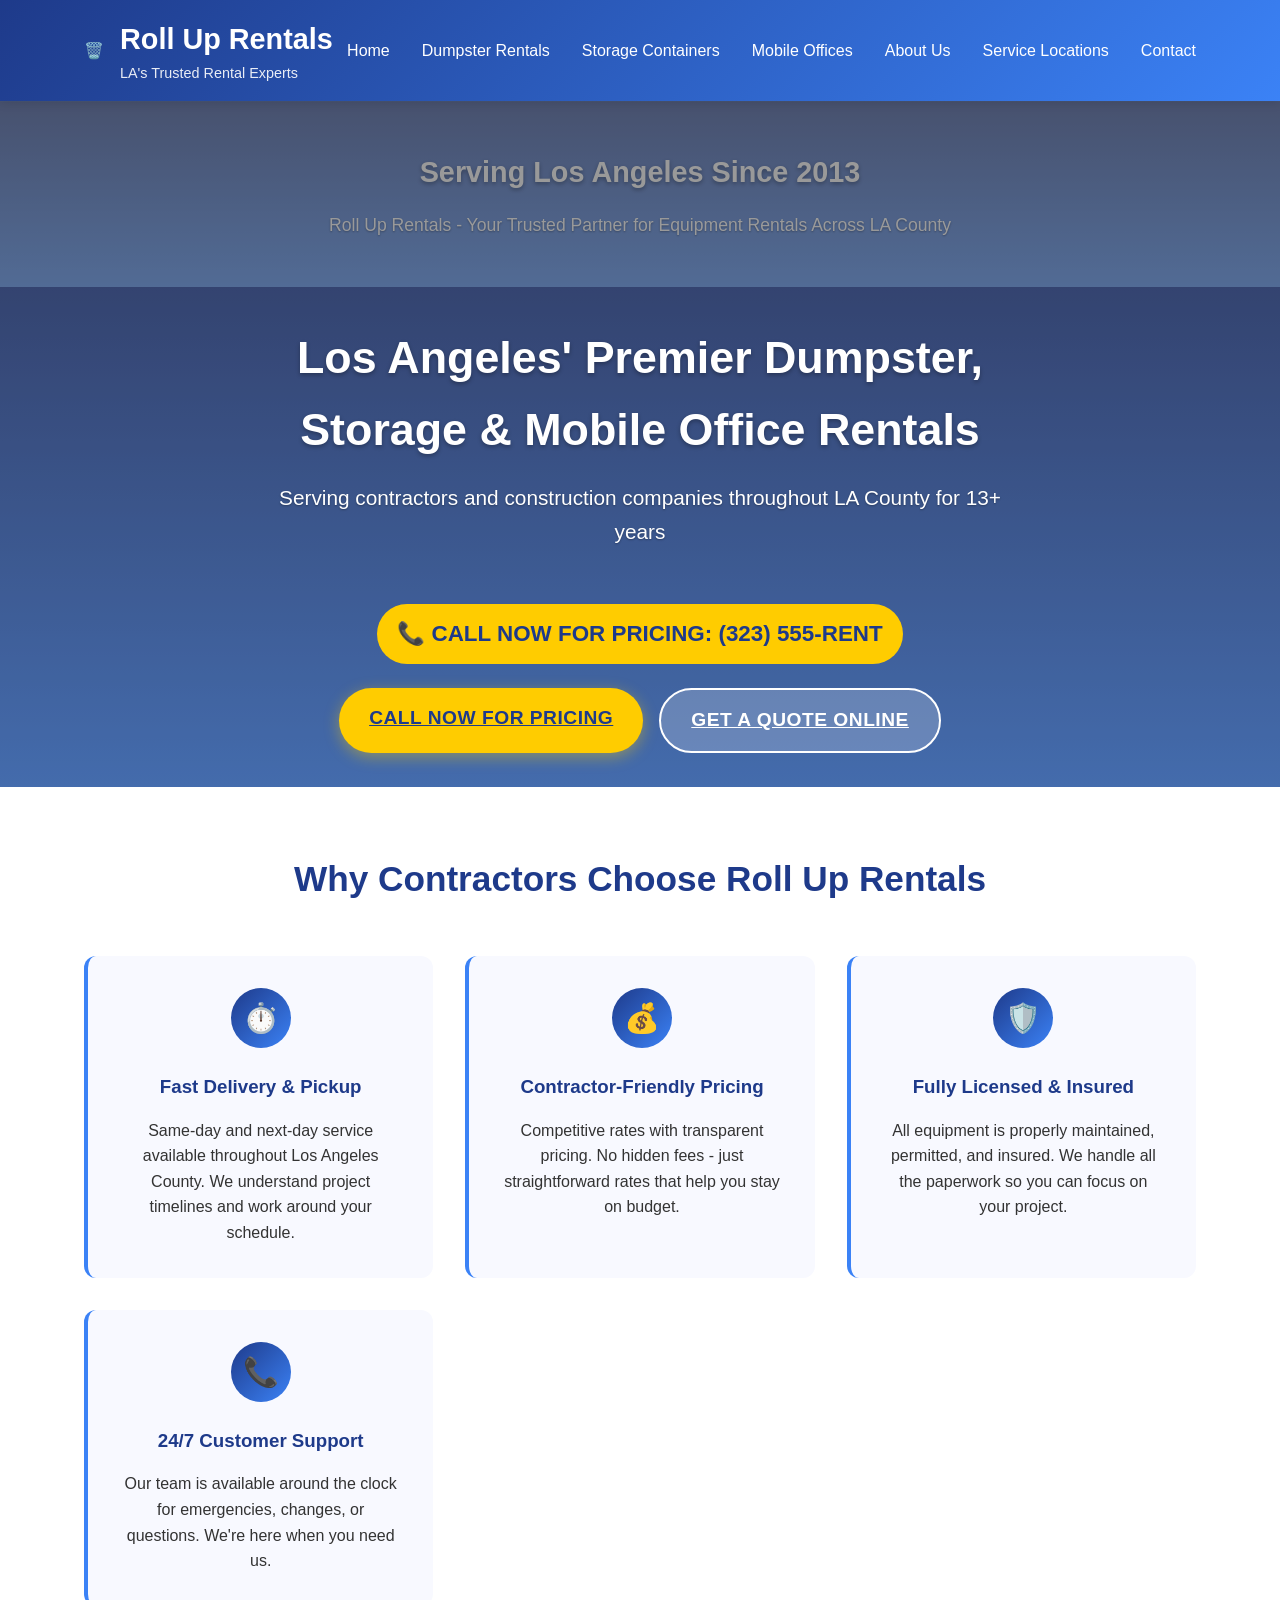
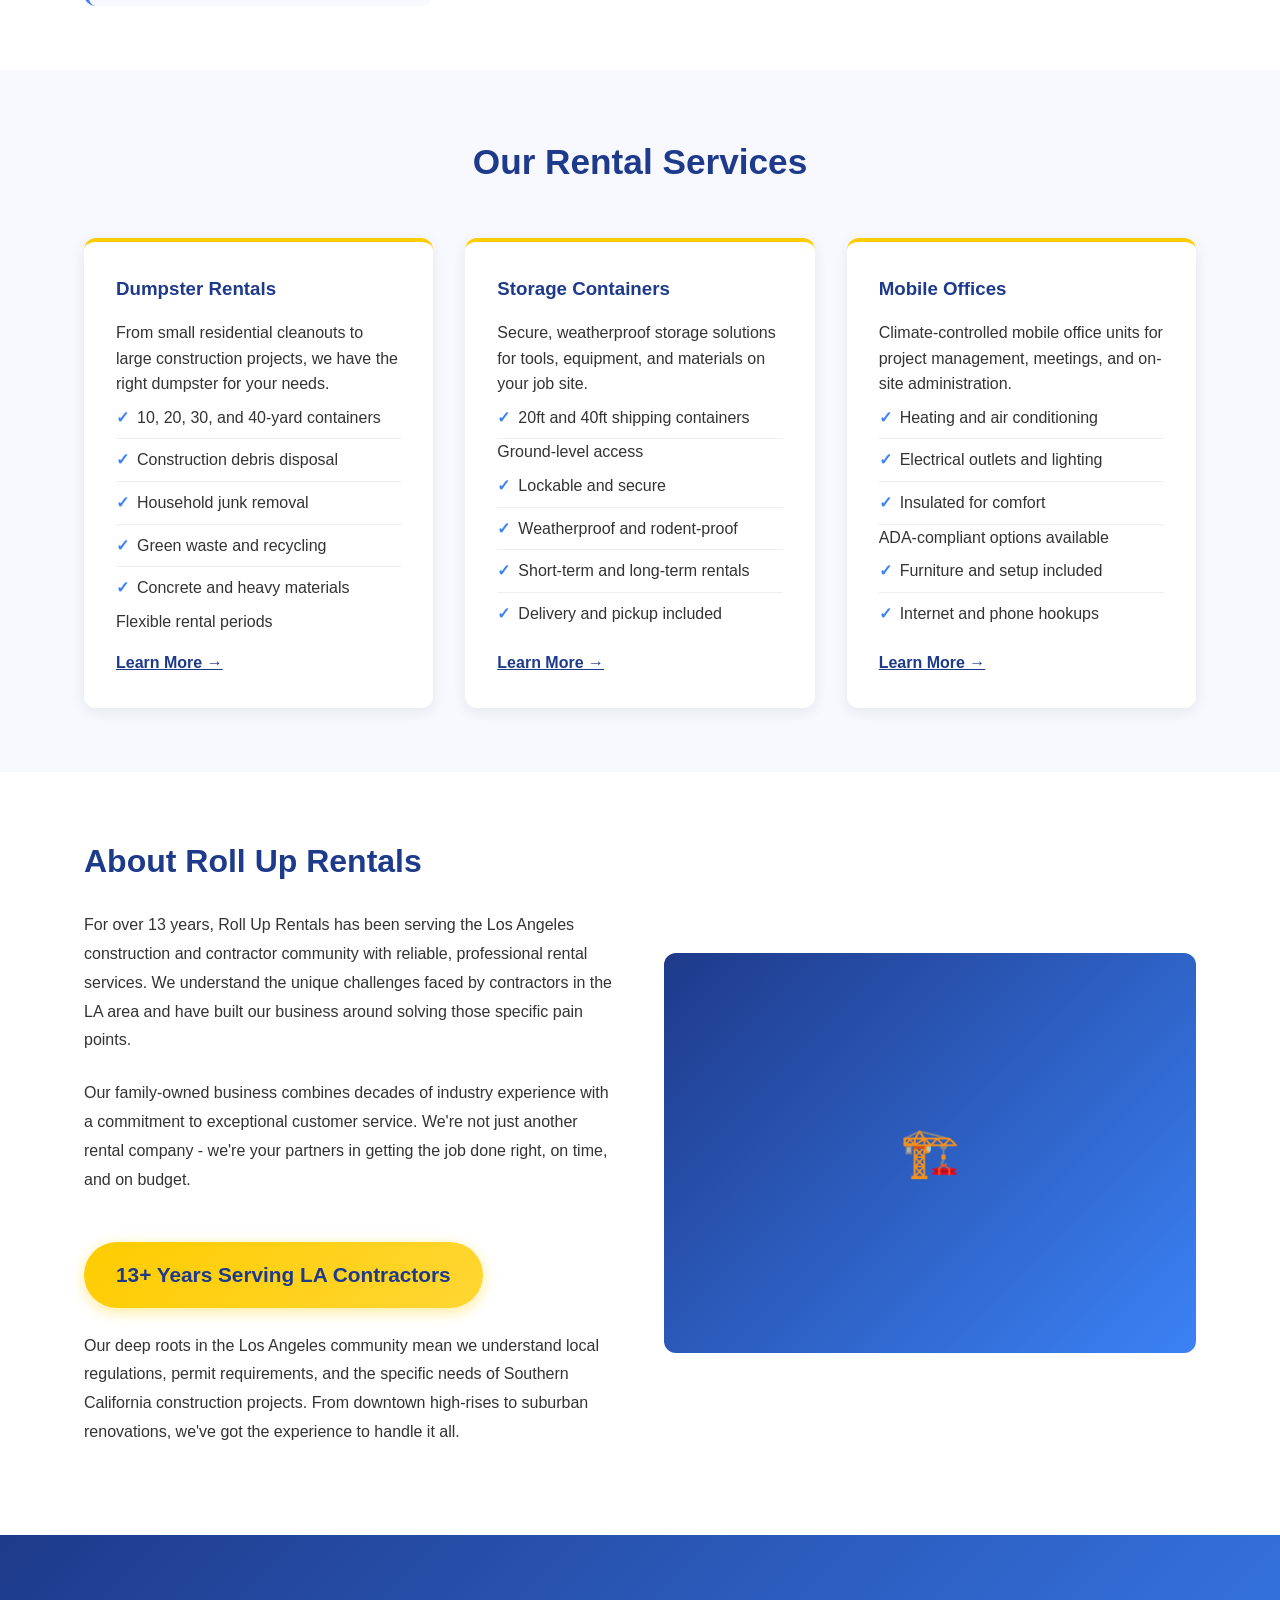
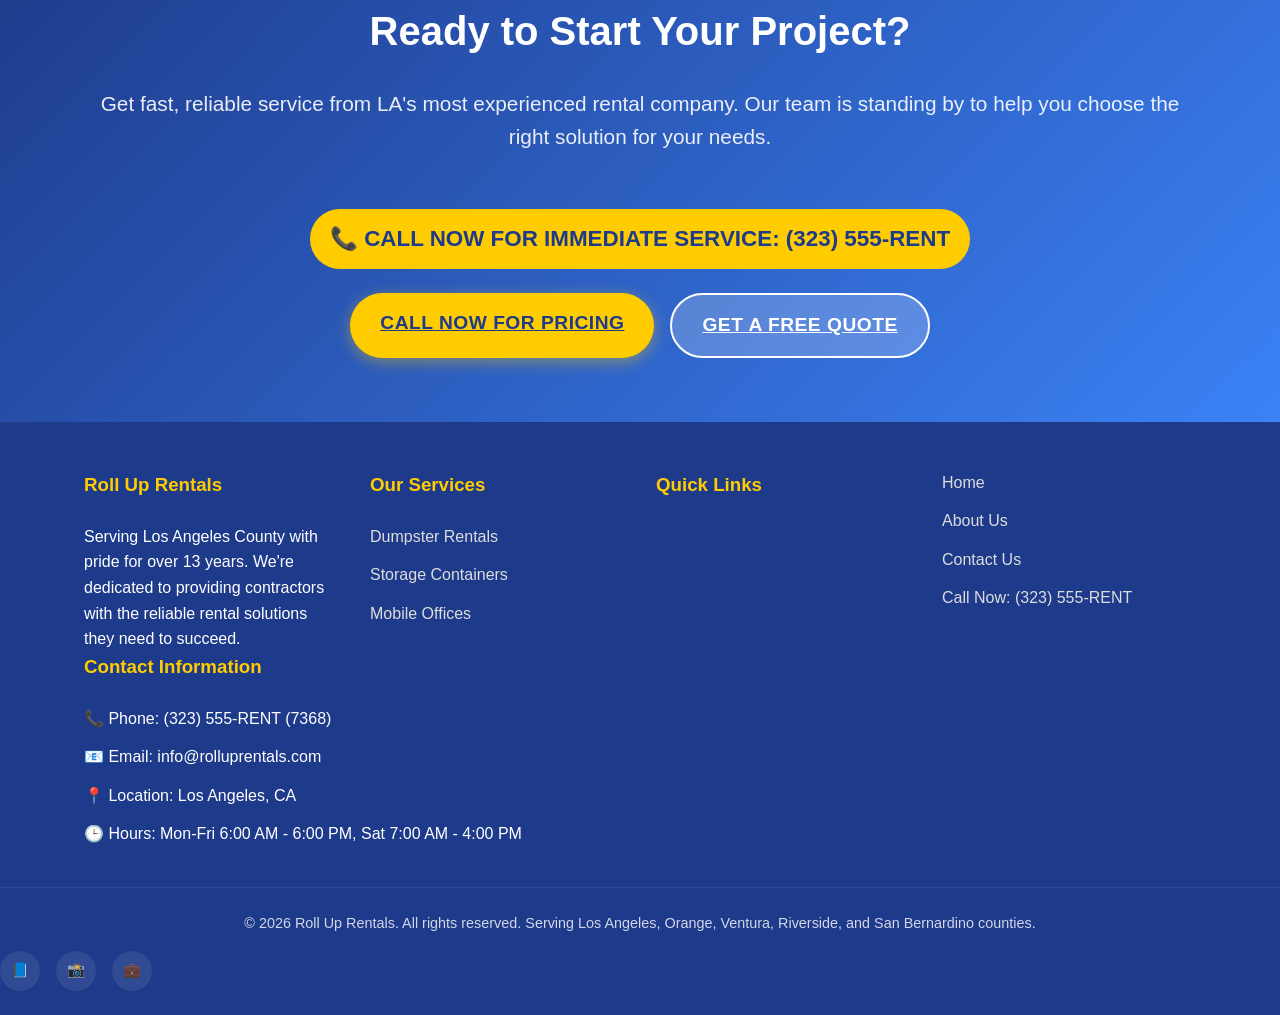
==== index.html @ 8c6d0e9c "Initial commit: Push all Roll Up Rentals website updates including dumpster sizes (3yd, 4yd, 6yd, 10" ====
<!DOCTYPE html>
<html lang="en">
<head>
    <meta charset="UTF-8">
    <meta name="viewport" content="width=device-width, initial-scale=1.0">
    <title>Roll Up Rentals - Dumpster, Storage & Mobile Office Rentals in LA</title>
    <meta name="description" content="Roll Up Rentals provides dumpster, storage container, and mobile office rentals throughout Los Angeles with 13+ years of experience. Serving Hollywood, Downtown LA, San Fernando Valley, West LA & South Bay.">
    <meta name="keywords" content="dumpster rental Los Angeles, storage container rental LA, mobile office rental Hollywood, scissor lift rental Downtown LA, equipment rental San Fernando Valley, West LA construction equipment, South Bay waste management, LA equipment rentals">
    <!-- JSON-LD Structured Data for Local SEO -->
    <script type="application/ld+json">
    {
      "@context": "https://schema.org",
      "@type": "LocalBusiness",
      "name": "Roll Up Rentals",
      "image": "https://example.com/logo.png",
      "@id": "https://rolluprentals.com",
      "url": "https://rolluprentals.com",
      "telephone": "1-800-RAPID-WASTE",
      "priceRange": "$$",
      "address": {
        "@type": "PostalAddress",
        "streetAddress": "Los Angeles Area",
        "addressLocality": "Los Angeles",
        "addressRegion": "CA",
        "postalCode": "90001",
        "addressCountry": "US"
      },
      "geo": {
        "@type": "GeoCoordinates",
        "latitude": 34.0522,
        "longitude": -118.2437
      },
      "openingHoursSpecification": [{
        "@type": "OpeningHoursSpecification",
        "dayOfWeek": [
          "Monday",
          "Tuesday",
          "Wednesday",
          "Thursday",
          "Friday"
        ],
        "opens": "06:00",
        "closes": "18:00"
      }],
      "servesArea": [
        "Hollywood",
        "Downtown Los Angeles",
        "San Fernando Valley",
        "West Los Angeles",
        "South Bay",
        "Los Angeles County"
      ],
      "department": [
        {
          "@type": "HomeAndConstructionBusiness",
          "name": "Roll Up Rentals Dumpster Rentals",
          "url": "https://rolluprentals.com/dumpster-rentals.html"
        },
        {
          "@type": "HomeAndConstructionBusiness",
          "name": "Roll Up Rentals Storage Containers",
          "url": "https://rolluprentals.com/storage-containers.html"
        },
        {
          "@type": "HomeAndConstructionBusiness",
          "name": "Roll Up Rentals Mobile Offices",
          "url": "https://rolluprentals.com/mobile-offices.html"
        }
      ]
    }
    </script>
    <style>
        * {
            margin: 0;
            padding: 0;
            box-sizing: border-box;
        }
        
        body {
            font-family: 'Segoe UI', Tahoma, Geneva, Verdana, sans-serif;
            line-height: 1.6;
            color: #333;
            background-color: #f9f9f9;
        }
        
        .container {
            width: 90%;
            max-width: 1200px;
            margin: 0 auto;
            padding: 0 20px;
        }
        
        header {
            background: linear-gradient(135deg, #1e3a8a 0%, #3b82f6 100%);
            color: white;
            padding: 1rem 0;
            position: sticky;
            top: 0;
            z-index: 1000;
            box-shadow: 0 2px 10px rgba(0,0,0,0.1);
        }
        
        header .logo {
            display: flex;
            align-items: center;
            gap: 1rem;
        }
        
        header .logo h1 {
            font-size: 1.8rem;
            font-weight: bold;
        }
        
        header .logo p {
            font-size: 0.9rem;
            opacity: 0.9;
        }
        
        /* Los Angeles Skyline Banner */
        .la-banner {
            background: linear-gradient(rgba(30, 58, 138, 0.6), rgba(59, 130, 246, 0.6)),
                      url('https://images.unsplash.com/photo-1449824913935-5d608d6450e3?auto=format&fit=crop&w=1600&q=80');
            background-size: cover;
            background-position: center;
            text-align: center;
            padding: 3rem 0;
            color: white;
            position: relative;
        }
        
        .la-banner::after {
            content: '';
            position: absolute;
            top: 0;
            left: 0;
            right: 0;
            bottom: 0;
            background: rgba(0, 0, 0, 0.4);
        }
        
        .la-banner-content {
            position: relative;
            z-index: 10;
        }
        
        .la-banner h2 {
            font-size: 1.8rem;
            margin-bottom: 1rem;
            text-shadow: 0 2px 4px rgba(0,0,0,0.3);
        }
        
        .la-banner p {
            font-size: 1.1rem;
            max-width: 800px;
            margin-left: auto;
            margin-right: auto;
            text-shadow: 0 1px 2px rgba(0,0,0,0.3);
        }
        
        .hero {
            background: linear-gradient(rgba(30, 58, 138, 0.8), rgba(59, 130, 246, 0.8)); 
                      /* url('https://images.unsplash.com/photo-1581578731548-c64695cc6952?auto=format&fit=crop&w=1600&q=80') */;
            background-size: cover;
            background-position: center;
            height: 500px;
            display: flex;
            align-items: center;
            color: white;
            text-align: center;
            position: relative;
        }
        
        .hero::after {
            content: '';
            position: absolute;
            top: 0;
            left: 0;
            right: 0;
            bottom: 0;
            background: rgba(0, 0, 0, 0.3);
        }
        
        .hero-content {
            position: relative;
            z-index: 10;
            max-width: 800px;
        }
        
        .hero h2 {
            font-size: 2.8rem;
            margin-bottom: 1rem;
            text-shadow: 0 2px 4px rgba(0,0,0,0.3);
        }
        
        .hero p {
            font-size: 1.3rem;
            margin-bottom: 2rem;
            text-shadow: 0 1px 2px rgba(0,0,0,0.3);
        }
        
        .cta-buttons {
            display: flex;
            gap: 1rem;
            justify-content: center;
            flex-wrap: wrap;
        }
        
        .btn-primary, .btn-secondary {
            padding: 15px 30px;
            font-size: 1.2rem;
            font-weight: bold;
            border: none;
            border-radius: 50px;
            cursor: pointer;
            transition: all 0.3s ease;
            text-transform: uppercase;
            letter-spacing: 0.5px;
        }
        
        .btn-primary {
            background: #ffcc00;
            color: #1e3a8a;
            box-shadow: 0 4px 15px rgba(255, 204, 0, 0.4);
        }
        
        .btn-secondary {
            background: rgba(255, 255, 255, 0.2);
            color: white;
            border: 2px solid white;
        }
        
        .btn-primary:hover {
            transform: translateY(-3px);
            box-shadow: 0 6px 20px rgba(255, 204, 0, 0.6);
            background: #ffd633;
        }
        
        .btn-secondary:hover {
            background: rgba(255, 255, 255, 0.3);
            transform: translateY(-3px);
        }
        
        .phone-highlight {
            display: block;
            background: #ffcc00;
            color: #1e3a8a;
            padding: 12px 20px;
            font-size: 1.4rem;
            font-weight: bold;
            border-radius: 30px;
            margin: 1.5rem 0;
            display: inline-block;
            animation: pulse 2s infinite;
        }
        
        @keyframes pulse {
            0% { transform: scale(1); }
            50% { transform: scale(1.05); }
            100% { transform: scale(1); }
        }
        
        .features {
            padding: 4rem 0;
            background: white;
        }
        
        .features h2 {
            text-align: center;
            margin-bottom: 3rem;
            color: #1e3a8a;
            font-size: 2.2rem;
        }
        
        .features-grid {
            display: grid;
            grid-template-columns: repeat(auto-fit, minmax(280px, 1fr));
            gap: 2rem;
        }
        
        .feature-card {
            background: #f8f9ff;
            padding: 2rem;
            border-radius: 12px;
            text-align: center;
            transition: transform 0.3s ease, box-shadow 0.3s ease;
            border-left: 4px solid #3b82f6;
        }
        
        .feature-card:hover {
            transform: translateY(-5px);
            box-shadow: 0 10px 25px rgba(0,0,0,0.1);
        }
        
        .feature-icon {
            width: 60px;
            height: 60px;
            background: linear-gradient(135deg, #1e3a8a, #3b82f6);
            border-radius: 50%;
            display: flex;
            align-items: center;
            justify-content: center;
            margin: 0 auto 1.5rem;
            font-size: 1.8rem;
            color: white;
        }
        
        .feature-card h3 {
            margin-bottom: 1rem;
            color: #1e3a8a;
        }
        
        .services {
            padding: 4rem 0;
            background: #f8f9ff;
        }
        
        .services h2 {
            text-align: center;
            margin-bottom: 3rem;
            color: #1e3a8a;
            font-size: 2.2rem;
        }
        
        .services-grid {
            display: grid;
            grid-template-columns: repeat(auto-fit, minmax(300px, 1fr));
            gap: 2rem;
        }
        
        .service-card {
            background: white;
            padding: 2rem;
            border-radius: 12px;
            box-shadow: 0 4px 15px rgba(0,0,0,0.08);
            transition: transform 0.3s ease, box-shadow 0.3s ease;
            border-top: 4px solid #ffcc00;
        }
        
        .service-card:hover {
            transform: translateY(-5px);
            box-shadow: 0 8px 25px rgba(0,0,0,0.15);
        }
        
        .service-card h3 {
            color: #1e3a8a;
            margin-bottom: 1rem;
        }
        
        .service-card ul {
            list-style: none;
        }
        
        .service-card li {
            padding: 0.5rem 0;
            border-bottom: 1px solid #eee;
            display: flex;
            align-items: center;
            gap: 0.5rem;
        }
        
        .service-card li:last-child {
            border-bottom: none;
        }
        
        .service-card li::before {
            content: "✓";
            color: #3b82f6;
            font-weight: bold;
        }
        
        .about {
            padding: 4rem 0;
            background: white;
        }
        
        .about-content {
            display: grid;
            grid-template-columns: 1fr 1fr;
            gap: 3rem;
            align-items: center;
        }
        
        .about-text h2 {
            color: #1e3a8a;
            margin-bottom: 1.5rem;
            font-size: 2rem;
        }
        
        .about-text p {
            margin-bottom: 1.5rem;
            line-height: 1.8;
        }
        
        .experience-badge {
            background: linear-gradient(135deg, #ffcc00, #ffd633);
            color: #1e3a8a;
            padding: 1rem 2rem;
            border-radius: 50px;
            display: inline-block;
            font-weight: bold;
            font-size: 1.3rem;
            box-shadow: 0 4px 15px rgba(255, 204, 0, 0.4);
            margin: 1.5rem 0;
        }
        
        .cta-section {
            text-align: center;
            padding: 4rem 0;
            background: linear-gradient(135deg, #1e3a8a 0%, #3b82f6 100%);
            color: white;
        }
        
        .cta-section h2 {
            font-size: 2.5rem;
            margin-bottom: 1.5rem;
        }
        
        .cta-section p {
            font-size: 1.3rem;
            margin-bottom: 2rem;
            opacity: 0.9;
        }
        
        .footer {
            background: #1e3a8a;
            color: white;
            padding: 3rem 0 1.5rem;
        }
        
        .footer-content {
            display: grid;
            grid-template-columns: repeat(auto-fit, minmax(250px, 1fr));
            gap: 2rem;
        }
        
        .footer h3 {
            margin-bottom: 1.5rem;
            color: #ffcc00;
        }
        
        .footer ul {
            list-style: none;
        }
        
        .footer li {
            margin-bottom: 0.8rem;
        }
        
        .footer a {
            color: #ddd;
            text-decoration: none;
            transition: color 0.3s ease;
        }
        
        .footer a:hover {
            color: white;
        }
        
        .footer-bottom {
            text-align: center;
            margin-top: 2.5rem;
            padding-top: 1.5rem;
            border-top: 1px solid rgba(255,255,255,0.1);
            font-size: 0.9rem;
            opacity: 0.8;
        }
        
        .social-links {
            display: flex;
            gap: 1rem;
            margin-top: 1rem;
        }
        
        .social-links a {
            width: 40px;
            height: 40px;
            border-radius: 50%;
            background: rgba(255,255,255,0.1);
            display: flex;
            align-items: center;
            justify-content: center;
            color: white;
            transition: all 0.3s ease;
        }
        
        .social-links a:hover {
            background: rgba(255,255,255,0.2);
            transform: translateY(-3px);
        }
        
        @media (max-width: 768px) {
            .hero h2 {
                font-size: 2.2rem;
            }
            
            .hero p {
                font-size: 1.1rem;
            }
            
            .about-content {
                grid-template-columns: 1fr;
            }
            
            .hero {
                height: 400px;
            }
            
            nav ul {
                flex-direction: column;
                gap: 1rem;
            }
            
            .la-banner {
                padding: 2rem 0;
            }
            
            .la-banner h2 {
                font-size: 1.5rem;
            }
            
            .la-banner p {
                font-size: 1rem;
            }
        }
        
        nav {
            display: flex;
            justify-content: space-between;
            align-items: center;
        }
        
        nav ul {
            display: flex;
            gap: 2rem;
            list-style: none;
        }
        
        nav a {
            color: white;
            text-decoration: none;
            font-weight: 500;
            transition: opacity 0.3s ease;
        }
        
        nav a:hover {
            opacity: 0.8;
        }
        
        .mobile-menu-toggle {
            display: none;
            background: none;
            border: none;
            color: white;
            font-size: 1.5rem;
            cursor: pointer;
        }
        
        @media (max-width: 768px) {
            .mobile-menu-toggle {
                display: block;
            }
            
            nav ul {
                position: fixed;
                top: 70px;
                right: -100%;
                background: rgba(30, 58, 138, 0.95);
                width: 80%;
                max-width: 300px;
                height: calc(100vh - 70px);
                flex-direction: column;
                padding: 2rem;
                transition: right 0.3s ease;
                z-index: 999;
            }
            
            nav ul.active {
                right: 0;
            }
        }
    </style>
</head>
<body>
    <header>
        <div class="container">
            <nav>
                <div class="logo">
                    <div>🗑️</div>
                    <div>
                        <h1>Roll Up Rentals</h1>
                        <p>LA's Trusted Rental Experts</p>
                    </div>
                </div>
                <button class="mobile-menu-toggle" aria-label="Toggle menu">☰</button>
                <ul>
                    <li><a href="index.html">Home</a></li>
                    <li><a href="dumpster-rentals.html">Dumpster Rentals</a></li>
                    <li><a href="storage-containers.html">Storage Containers</a></li>
                    <li><a href="mobile-offices.html">Mobile Offices</a></li>
                    <li><a href="about.html">About Us</a></li
                    <li><a href="service-locations.html">Service Locations</a></li>
                    <li><a href="contact.html">Contact</a></li>
                </ul>
            </nav>
        </div>
    </header>

    <!-- Los Angeles Skyline Banner -->
    <section class="la-banner">
        <div class="banner-content">
            <h2>Serving Los Angeles Since 2013</h2>
            <p>Roll Up Rentals - Your Trusted Partner for Equipment Rentals Across LA County</p>
        </div>
    </section>

    <section class="hero">
        <div class="hero-content container">
            <h2>Los Angeles' Premier Dumpster, Storage & Mobile Office Rentals</h2>
            <p>Serving contractors and construction companies throughout LA County for 13+ years</p>
            <div class="phone-highlight">📞 CALL NOW FOR PRICING: (323) 555-RENT</div>
            <div class="cta-buttons">
                <a href="tel:+13235557368" class="btn-primary">CALL NOW FOR PRICING</a>
                <a href="contact.html" class="btn-secondary">GET A QUOTE ONLINE</a>
            </div>
        </div>
    </section>

    <section class="features">
        <div class="container">
            <h2>Why Contractors Choose Roll Up Rentals</h2>
            <div class="features-grid">
                <div class="feature-card">
                    <div class="feature-icon">⏱️</div>
                    <h3>Fast Delivery & Pickup</h3>
                    <p>Same-day and next-day service available throughout Los Angeles County. We understand project timelines and work around your schedule.</p>
                </div>
                <div class="feature-card">
                    <div class="feature-icon">💰</div>
                    <h3>Contractor-Friendly Pricing</h3>
                    <p>Competitive rates with transparent pricing. No hidden fees - just straightforward rates that help you stay on budget.</p>
                </div>
                <div class="feature-card">
                    <div class="feature-icon">🛡️</div>
                    <h3>Fully Licensed & Insured</h3>
                    <p>All equipment is properly maintained, permitted, and insured. We handle all the paperwork so you can focus on your project.</p>
                </div>
                <div class="feature-card">
                    <div class="feature-icon">📞</div>
                    <h3>24/7 Customer Support</h3>
                    <p>Our team is available around the clock for emergencies, changes, or questions. We're here when you need us.</p>
                </div>
            </div>
        </div>
    </section>

    <section class="services">
        <div class="container">
            <h2>Our Rental Services</h2>
            <div class="services-grid">
                <div class="service-card">
                    <h3>Dumpster Rentals</h3>
                    <p>From small residential cleanouts to large construction projects, we have the right dumpster for your needs.</p>
                    <ul>
                        <li>10, 20, 30, and 40-yard containers</li>
                        <li>Construction debris disposal</li>
                        <li>Household junk removal</li>
                        <li>Green waste and recycling</li>
                        <li>Concrete and heavy materials</li
                        <li>Flexible rental periods</li>
                    </ul>
                    <a href="dumpster-rentals.html" style="display:inline-block; margin-top:1rem; color:#1e3a8a; font-weight:bold;">Learn More →</a>
                </div>
                
                <div class="service-card">
                    <h3>Storage Containers</h3>
                    <p>Secure, weatherproof storage solutions for tools, equipment, and materials on your job site.</p>
                    <ul>
                        <li>20ft and 40ft shipping containers</li
                        <li>Ground-level access</li>
                        <li>Lockable and secure</li>
                        <li>Weatherproof and rodent-proof</li>
                        <li>Short-term and long-term rentals</li>
                        <li>Delivery and pickup included</li>
                    </ul>
                    <a href="storage-containers.html" style="display:inline-block; margin-top:1rem; color:#1e3a8a; font-weight:bold;">Learn More →</a>
                </div>
                
                <div class="service-card">
                    <h3>Mobile Offices</h3>
                    <p>Climate-controlled mobile office units for project management, meetings, and on-site administration.</p>
                    <ul>
                        <li>Heating and air conditioning</li>
                        <li>Electrical outlets and lighting</li>
                        <li>Insulated for comfort</li
                        <li>ADA-compliant options available</li>
                        <li>Furniture and setup included</li>
                        <li>Internet and phone hookups</li>
                    </ul>
                    <a href="mobile-offices.html" style="display:inline-block; margin-top:1rem; color:#1e3a8a; font-weight:bold;">Learn More →</a>
                </div>
            </div>
        </div>
    </section>

    <section class="about">
        <div class="container">
            <div class="about-content">
                <div class="about-text">
                    <h2>About Roll Up Rentals</h2>
                    <p>For over 13 years, Roll Up Rentals has been serving the Los Angeles construction and contractor community with reliable, professional rental services. We understand the unique challenges faced by contractors in the LA area and have built our business around solving those specific pain points.</p>
                    <p>Our family-owned business combines decades of industry experience with a commitment to exceptional customer service. We're not just another rental company - we're your partners in getting the job done right, on time, and on budget.</p>
                    <div class="experience-badge">13+ Years Serving LA Contractors</div>
                    <p>Our deep roots in the Los Angeles community mean we understand local regulations, permit requirements, and the specific needs of Southern California construction projects. From downtown high-rises to suburban renovations, we've got the experience to handle it all.</p>
                </div>
                <div class="about-image">
                    <div style="height: 400px; background: linear-gradient(135deg, #1e3a8a, #3b82f6); border-radius: 12px; display: flex; align-items: center; justify-content: center; color: white; font-size: 3rem;">
                        🏗️
                    </div>
                </div>
            </div>
        </div>
    </section>

    <section class="cta-section">
        <div class="container">
            <h2>Ready to Start Your Project?</h2>
            <p>Get fast, reliable service from LA's most experienced rental company. Our team is standing by to help you choose the right solution for your needs.</p>
            <div class="phone-highlight">📞 CALL NOW FOR IMMEDIATE SERVICE: (323) 555-RENT</div>
            <div class="cta-buttons">
                <a href="tel:+13235557368" class="btn-primary">CALL NOW FOR PRICING</a>
                <a href="contact.html" class="btn-secondary">GET A FREE QUOTE</a>
            </div>
        </div>
    </section>

    <footer class="footer">
        <div class="container">
            <div class="footer-content">
                <div>
                    <h3>Roll Up Rentals</h3>
                    <p>Serving Los Angeles County with pride for over 13 years. We're dedicated to providing contractors with the reliable rental solutions they need to succeed.</p>
                </div>
                <div>
                    <h3>Our Services</h3>
                    <ul>
                        <li><a href="dumpster-rentals.html">Dumpster Rentals</a></li>
                        <li><a href="storage-containers.html">Storage Containers</a></li>
                        <li><a href="mobile-offices.html">Mobile Offices</a></li>
                    </ul>
                </div
                <div>
                    <h3>Quick Links</h3>
                    <ul>
                        <li><a href="index.html">Home</a></li>
                        <li><a href="about.html">About Us</a></li>
                        <li><a href="contact.html">Contact Us</a></li>
                        <li><a href="tel:+13235557368">Call Now: (323) 555-RENT</a></li>
                    </ul>
                </div>
                <div>
                    <h3>Contact Information</h3>
                    <ul>
                        <li>📞 Phone: (323) 555-RENT (7368)</li>
                        <li>📧 Email: info@rolluprentals.com</li>
                        <li>📍 Location: Los Angeles, CA</li>
                        <li>🕒 Hours: Mon-Fri 6:00 AM - 6:00 PM, Sat 7:00 AM - 4:00 PM</li>
                    </ul>
                </div>
            </div>
            <div class="footer-bottom">
                <p>&copy; 2026 Roll Up Rentals. All rights reserved. Serving Los Angeles, Orange, Ventura, Riverside, and San Bernardino counties.</p>
                <div class="social-links">
                    <a href="#" aria-label="Facebook">📘</a>
                    <a href="#" aria-label="Instagram">📸</a>
                    <a href="#" aria-label="LinkedIn">💼</a>
                </div>
            </div>
        </div>
    </footer>

    <script>
        document.addEventListener('DOMContentLoaded', function() {
            const mobileToggle = document.querySelector('.mobile-menu-toggle');
            const navMenu = document.querySelector('nav ul');
            
            mobileToggle.addEventListener('click', function() {
                navMenu.classList.toggle('active');
            });
            
            // Close mobile menu when clicking outside
            document.addEventListener('click', function(e) {
                if (!mobileToggle.contains(e.target) && !navMenu.contains(e.target)) {
                    navMenu.classList.remove('active');
                }
            });
        });
    </script>
</body>
</html>
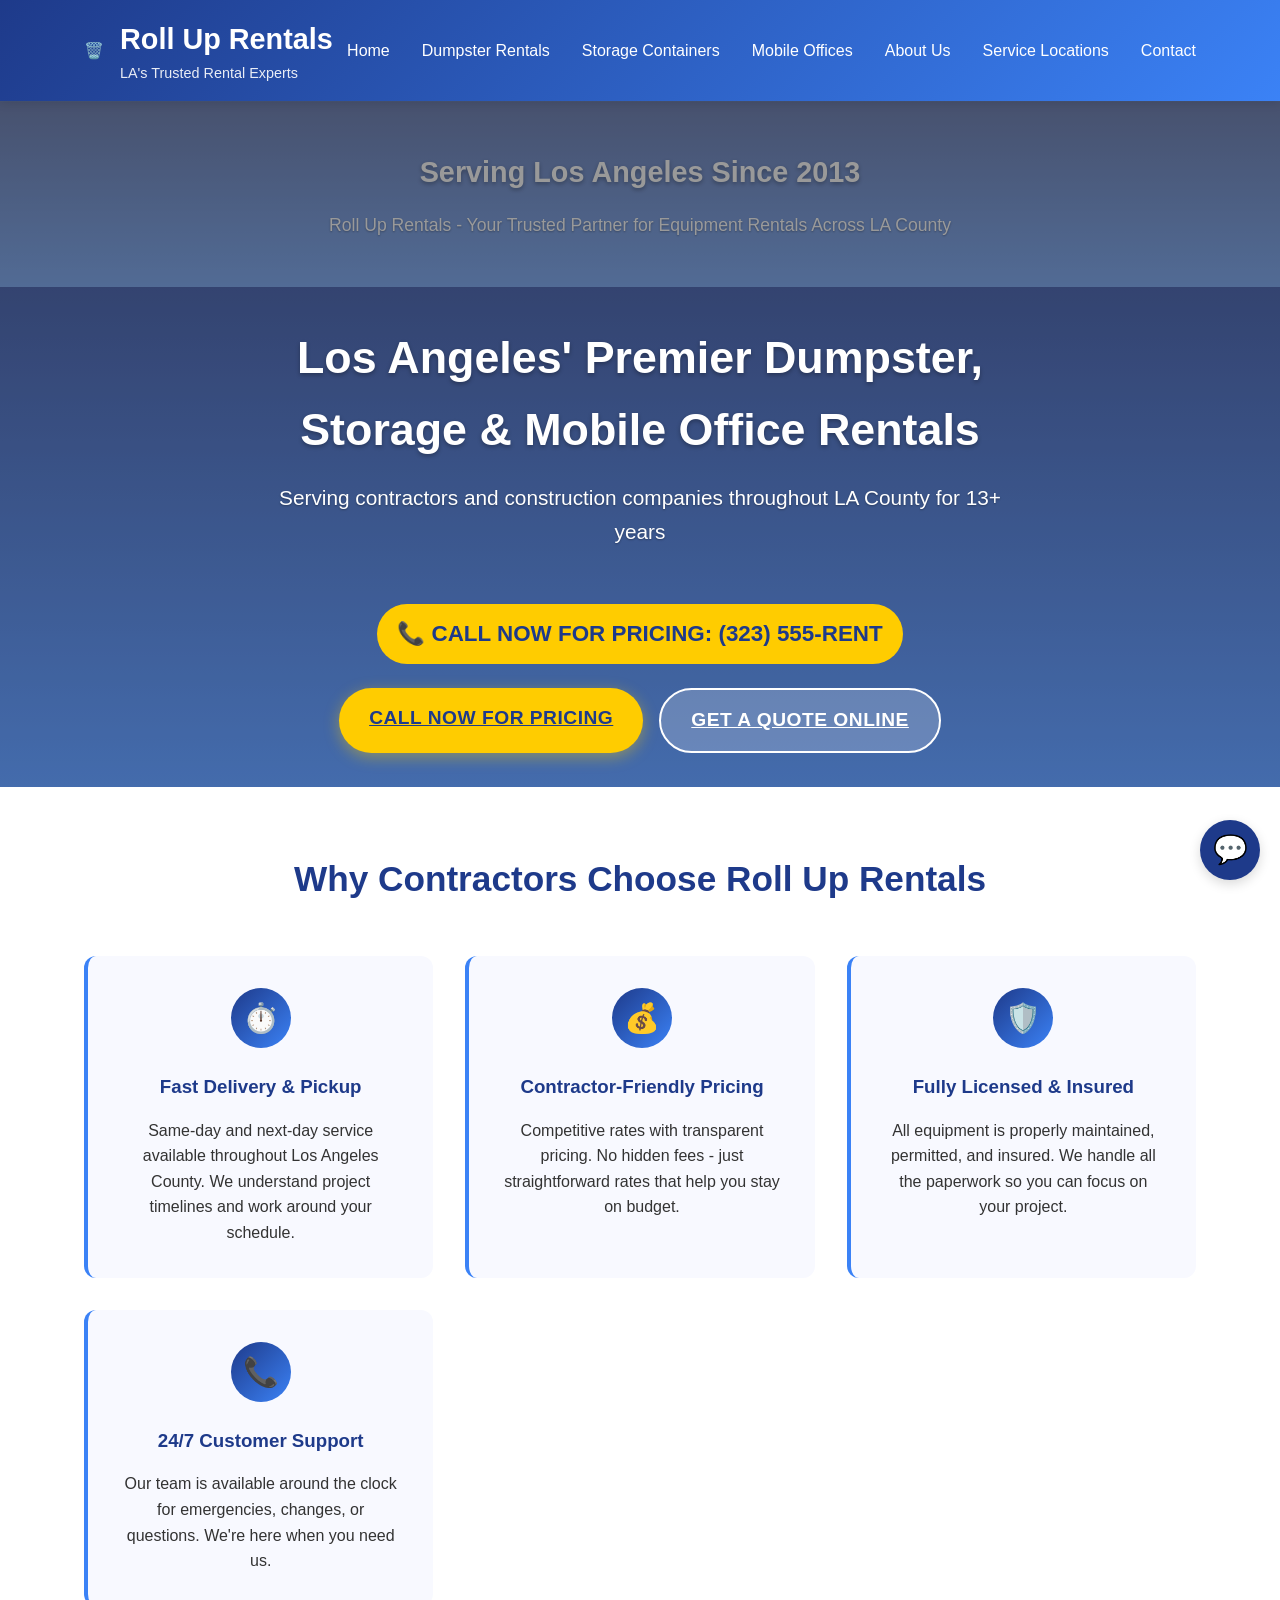
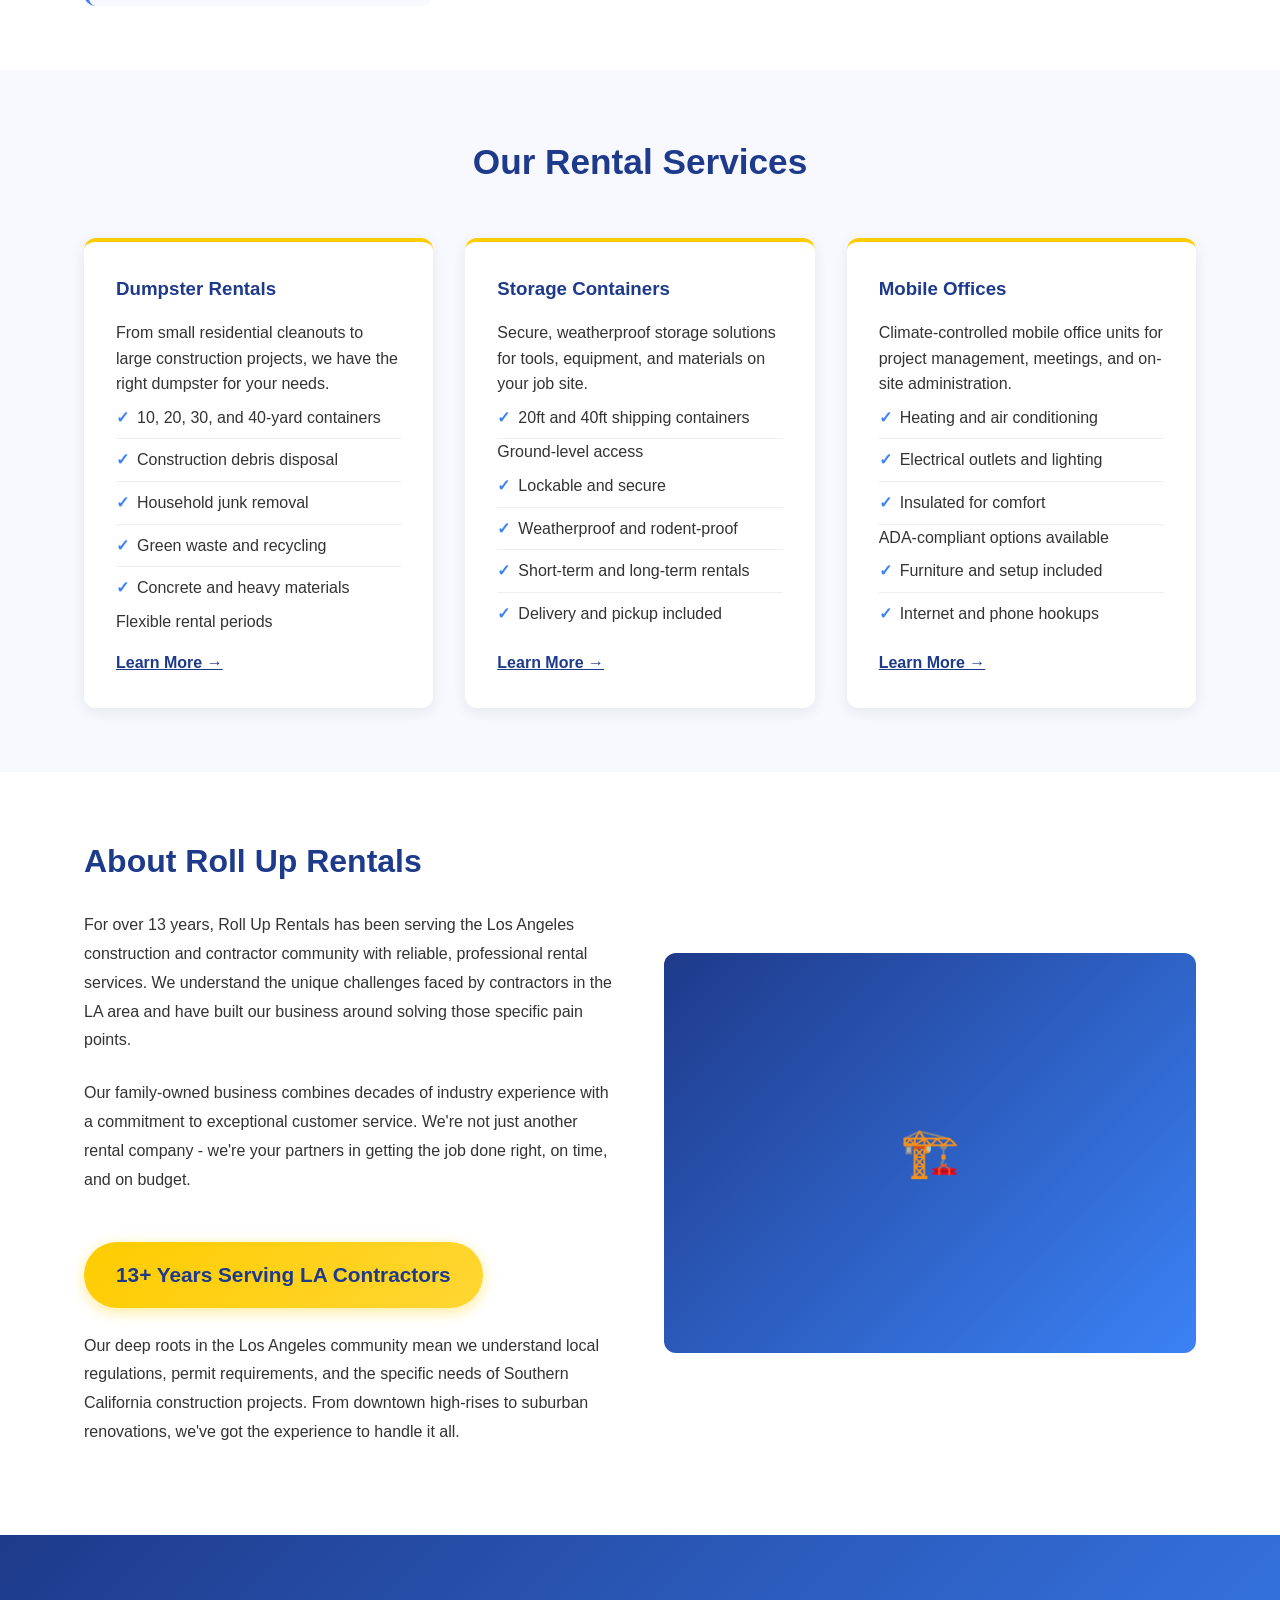
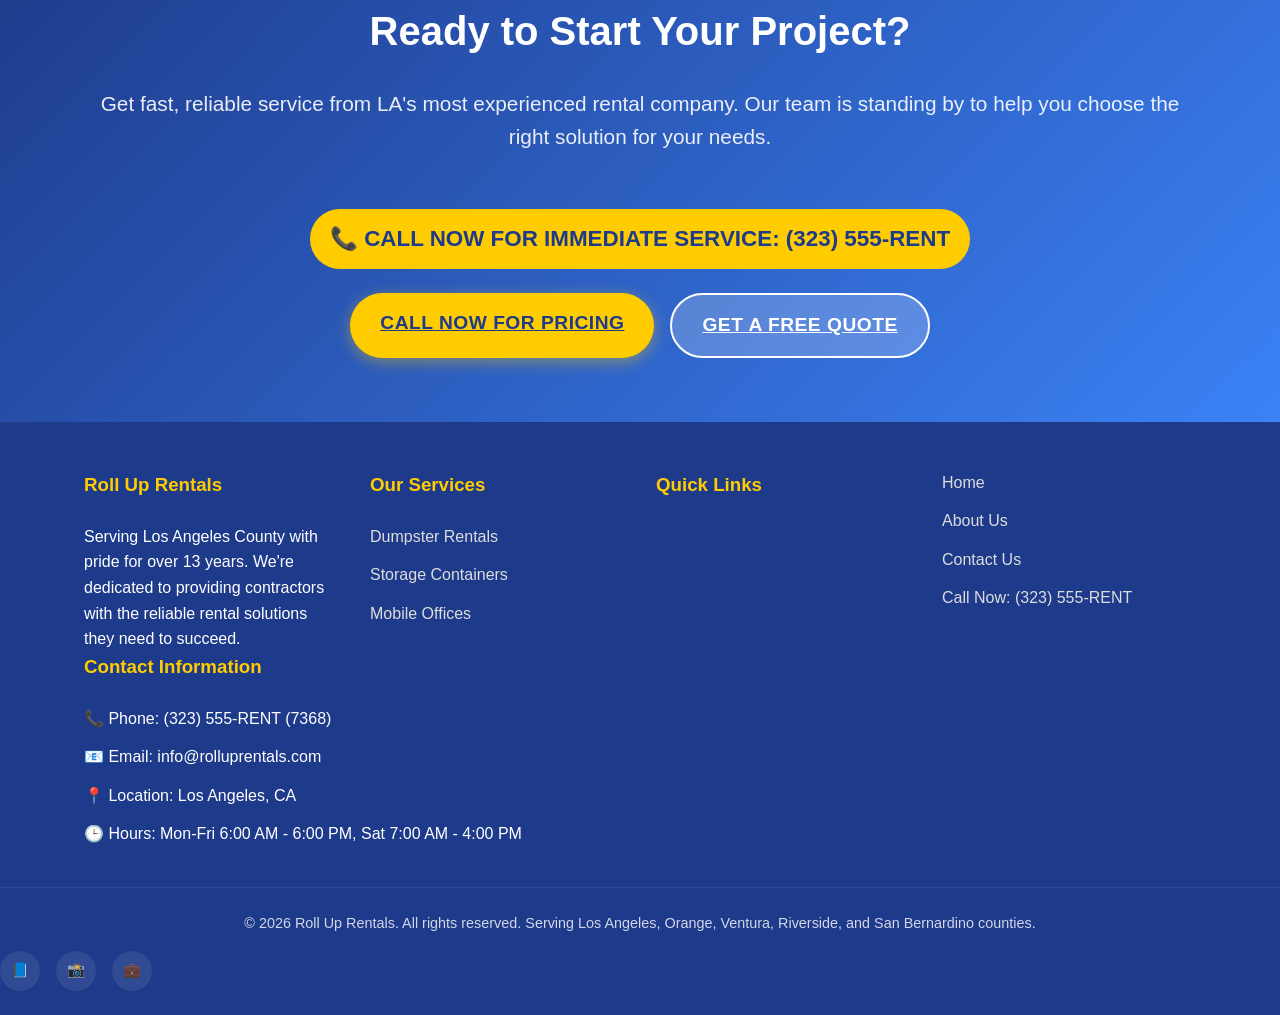
==== commit a74afb04: "Add chatbot implementation and service location tab updates" ====
--- a/index.html
+++ b/index.html
@@ -795,5 +795,6 @@
             });
         });
     </script>
+    <script src="js/chatbot.js"></script>
 </body>
 </html>
